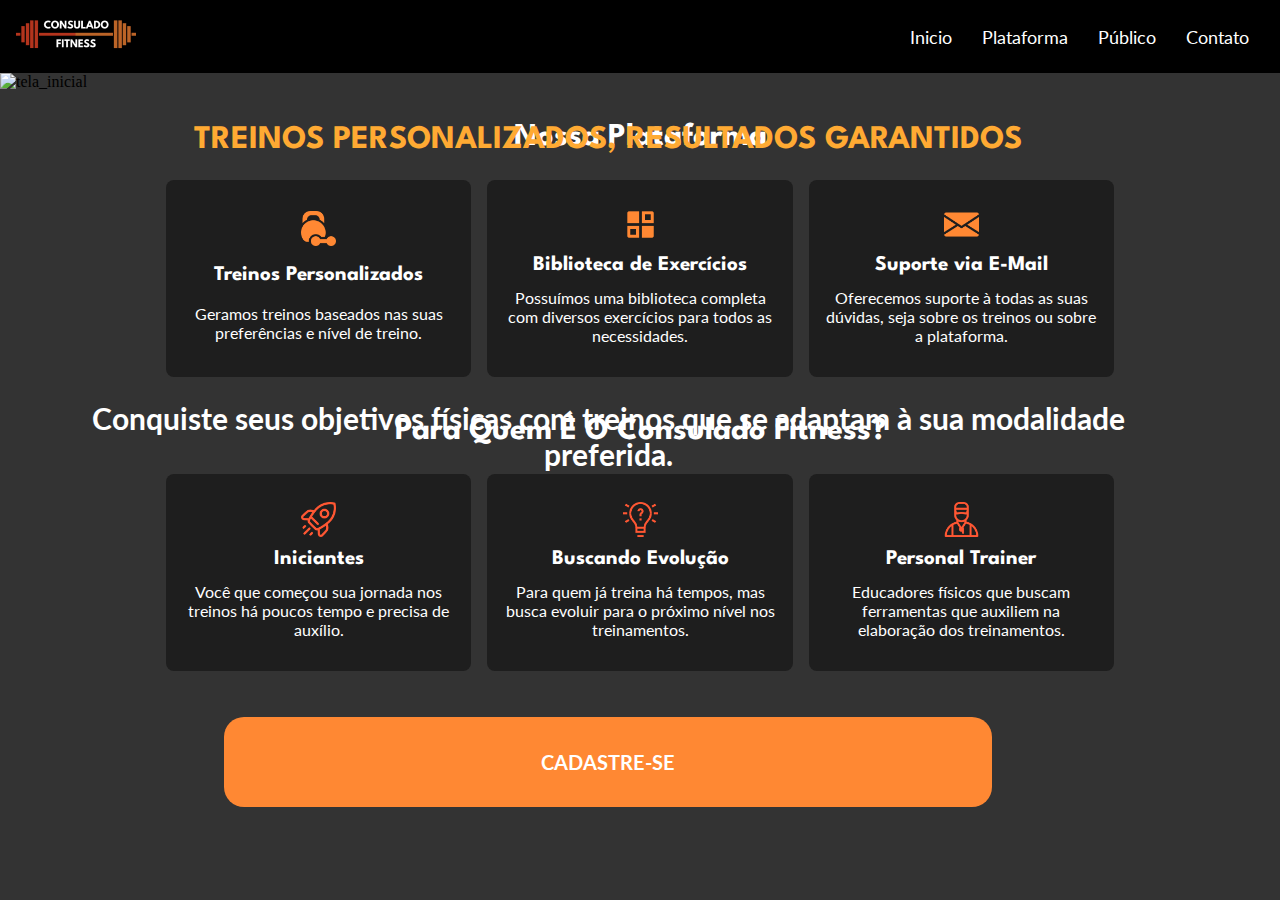
==== index.html @ 06a5705a "Alterações para Deploy" ====
<!DOCTYPE html>
<html lang="pt-br">

<head>
    <meta charset="UTF-8">
    <meta http-equiv="X-UA-Compatible" content="IE=edge">
    <meta name="viewport" content="width=device-width, initial-scale=1.0">
    <link rel="stylesheet" href="css/global.css">
    <link rel="stylesheet" href="css/paginicial.css">
    <title>Document</title>
</head>

<body>

    <!-- menu de navegação  -->
    <nav class="navegacao">

        <div class="logo">

            <img src="imagens/logo-mobile.png" alt="logo-mobile">

        </div>

        <div class="nav_desktop">

            <ul>
                <li class="nav"><a href="#inicio" class="link">Inicio</a></li>
                <li class="nav"><a href="#Plataforma" class="link">Plataforma</a></li>
                <li class="nav"><a href="#Publico" class="link">Público</a></li>
                <li class="nav"><a href="html/contato.html" class="link">Contato</a></li>
            </ul>

        </div>

        <div class="icon_menu">

            <button onclick="menuResponsivo()"><img class="icon_botao" src="imagens/menu02.png" alt="menu"></button>

        </div>
    </nav>

    <div class="mobile">

        <ul>
            <li class="nav"><a href="#inicio" class="link">Inicio</a></li>
            <li class="nav"><a href="#Plataforma" class="link">Plataforma</a></li>
            <li class="nav"><a href="#Publico" class="link">Público</a></li>
            <li class="nav"><a href="html/contato.html" class="link">Contato</a></li>
        </ul>

    </div>

    <script src="js/global.js"></script>

    <!-- fim do menu navegacao  -->

    <a name="#inicio"></a>

    <div class="text_em_cima" id="inicio">
        <h2>TREINOS PERSONALIZADOS, RESULTADOS GARANTIDOS</h2>
        <p>Conquiste seus objetivos físicas com treinos que se adaptam à sua modalidade preferida.</p>

        <button type="submit">CADASTRE-SE</button>
    </div>

    <div class="img_inicial">
        <img src="imagens/img_telaInicial.png" alt="tela_inicial">
    </div>

    <a name="Plataforma"></a>

    <div class="plataforma_area">
        <h1 id="Plataforma">Nossa Plataforma</h1>

        <div class="todas_plataforma">

            <div class="caixa">
                <img src="imagens/plataforma1.png" alt="plataforma1">
                <h3>Treinos Personalizados</h3>
                <p>Geramos treinos baseados nas suas preferências e nível de treino.</p>
            </div>

            <div class="caixa">
                <img src="imagens/plataforma2.png" alt="plataforma2">
                <h3>Biblioteca de Exercícios</h3>
                <p>Possuímos uma biblioteca completa com diversos exercícios para todos as necessidades.</p>
            </div>

            <div class="caixa">
                <img src="imagens/plataforma3.png" alt="plataforma3">
                <h3>Suporte via E-Mail</h3>
                <p>Oferecemos suporte à todas as suas dúvidas, seja sobre os treinos ou sobre a plataforma.</p>
            </div>

        </div>
    </div>

    <a name="Publico"></a>
    <div class="plataforma_area">

        <h1 id="Publico">Para Quem É O Consulado Fitness?</h1>

        <div class="todas_plataforma">

            <div class="caixa">
                <img src="imagens/publi_alvo01.png" alt="publi_alvo01">
                <h3>Iniciantes</h3>
                <p>Você que começou sua jornada nos treinos há poucos tempo e precisa de auxílio.</p>
            </div>

            <div class="caixa">
                <img src="imagens/publi_alvo02.png" alt="publi_alvo02">
                <h3>Buscando Evolução</h3>
                <p>Para quem já treina há tempos, mas busca evoluir para o próximo nível nos treinamentos.</p>
            </div>

            <div class="caixa">
                <img src="imagens/publi_alvo03.png" alt="publi_alvo03">
                <h3>Personal Trainer</h3>
                <p>Educadores físicos que buscam ferramentas que auxiliem na elaboração dos treinamentos.</p>
            </div>

        </div>
    </div>

</body>

</html>
---- css/global.css ----
@import url('https://fonts.googleapis.com/css2?family=Lato&family=League+Spartan:wght@600;700;800&display=swap');
/* font-family: 'Lato', sans-serif;
font-family: 'League Spartan', sans-serif; */

* {
    padding: 0;
    margin: 0;
    border: 0;
}

:root {
    /* tons de cores de fundo do site  */
    --color-fundoblack: #000; /*para o fundo do header/rodapé*/ 
    --color-cinza1: #333; /*fundo do site*/
    --color-fundocinza2: #666;
    --color-fontecinza3: #999;
    --color-fontwhite: #fff;
    
    --color-orange: #FF8833; /*cor do botão*/
}

body {
    background-color: var(--color-cinza1);
}

h1, h2, h3 {
    color: var(--color-fontwhite);
    font-family: 'League Spartan', sans-serif;
}

p, ul, input, label, button, a {
    font-family: 'Lato', sans-serif;
    color: var(--color-fontwhite);
}

.navegacao{
    display: flex;
    justify-content: space-between;
    background-color: var(--color-fundoblack);
    padding: 1rem 1rem;
    font-family: 'League Spartan', sans-serif !important;
}

.logo {
    width: auto;
    height: auto;
}

.nav_desktop {
    display: flex;
    align-items: center;
}

.nav_desktop ul {
    display: flex;
    justify-content: center;
    list-style: none;
}

.nav {
    margin: 0 15px;
}

.link {
    text-decoration: none;
    font-size: 1.15rem;
    color: #fff;
    font-weight: 400;
}

.icon_menu {
    display: none;
}

.mobile {
    display: none;
}

@media screen and (max-width: 600px) {
    .navegacao {
        padding: 1rem;
        align-items: center;
    }

    .nav {
        display: none;
    }

    .icon_menu {
        display: block;
        margin-left: 20px;
    }

    .icon_menu button {
        background-color: transparent;
        border: none;
        cursor: pointer;
    }

    .mobile ul {
        display: flex;
        flex-direction: column;
        text-align: center;
        padding-bottom: 1rem;
        background-color: var(--color-fundoblack);
    }

    .mobile .nav {
        display: block;
        padding-top: 1.2rem;
    }

    .open {
        display: block;
    }

    .icon_botao {
        width: 30px;
    }
}
---- css/paginicial.css ----
.img_inicial img {
    height: 92vh;
    width: 100vw;
    max-width: 100%;
    object-fit: cover;
}

.text_em_cima {
    position: absolute;
    z-index: 1;
    margin: 2rem 1rem;
    display: flex;
    flex-direction: column;
    justify-content: space-between;
    height: 78vh;
    text-align: center;
}

.text_em_cima h2 {
    color: #FFAA33;
    font-size: 33px;
}

.text_em_cima p {
    font-size: 30px;
    font-weight: bold;
    height: auto;
}

.text_em_cima button {
    background-color:var(--color-orange);
    height: 10vh;
    border-radius: 20px;
    font-weight: bold;
    font-size: 20px;
}

.plataforma_area {
    margin: 2rem 1rem;
}

.plataforma_area h1 {
    text-align: center;
}

/* container  */
.todas_plataforma {
    margin: 20px 0;
    display: flex;
    flex-wrap: wrap;
    justify-content: center;
}

/* item  */
.caixa {
    background-color: #1E1E1E;
    border-radius: 8px;
    height: 18vh;
    width: 30vh;
    margin: .5rem ;
    padding: 1.1rem;
    display: flex;
    flex-direction: column;
    align-items: center;
    justify-content: space-around;
    flex-basis: auto;
}

.caixa img {
    width: 35px;
    margin-top: 5px;
}

.caixa h3 {
    font-size: 21px;
    width: 221px;
    text-align: center;
    padding: 3px;
}

.caixa p {
    font-size: 16px;
    text-align: center;
    margin-bottom: 10px;
}

@media screen and (min-width: 600px) {

    .text_em_cima {
        align-items: center;
        margin: 2rem;
        width: 90vw;
    }

    .text_em_cima h2 {
        margin: 20px 65px 0 65px;
    }

    .text_em_cima button {
        width: 60vw;
    }
}
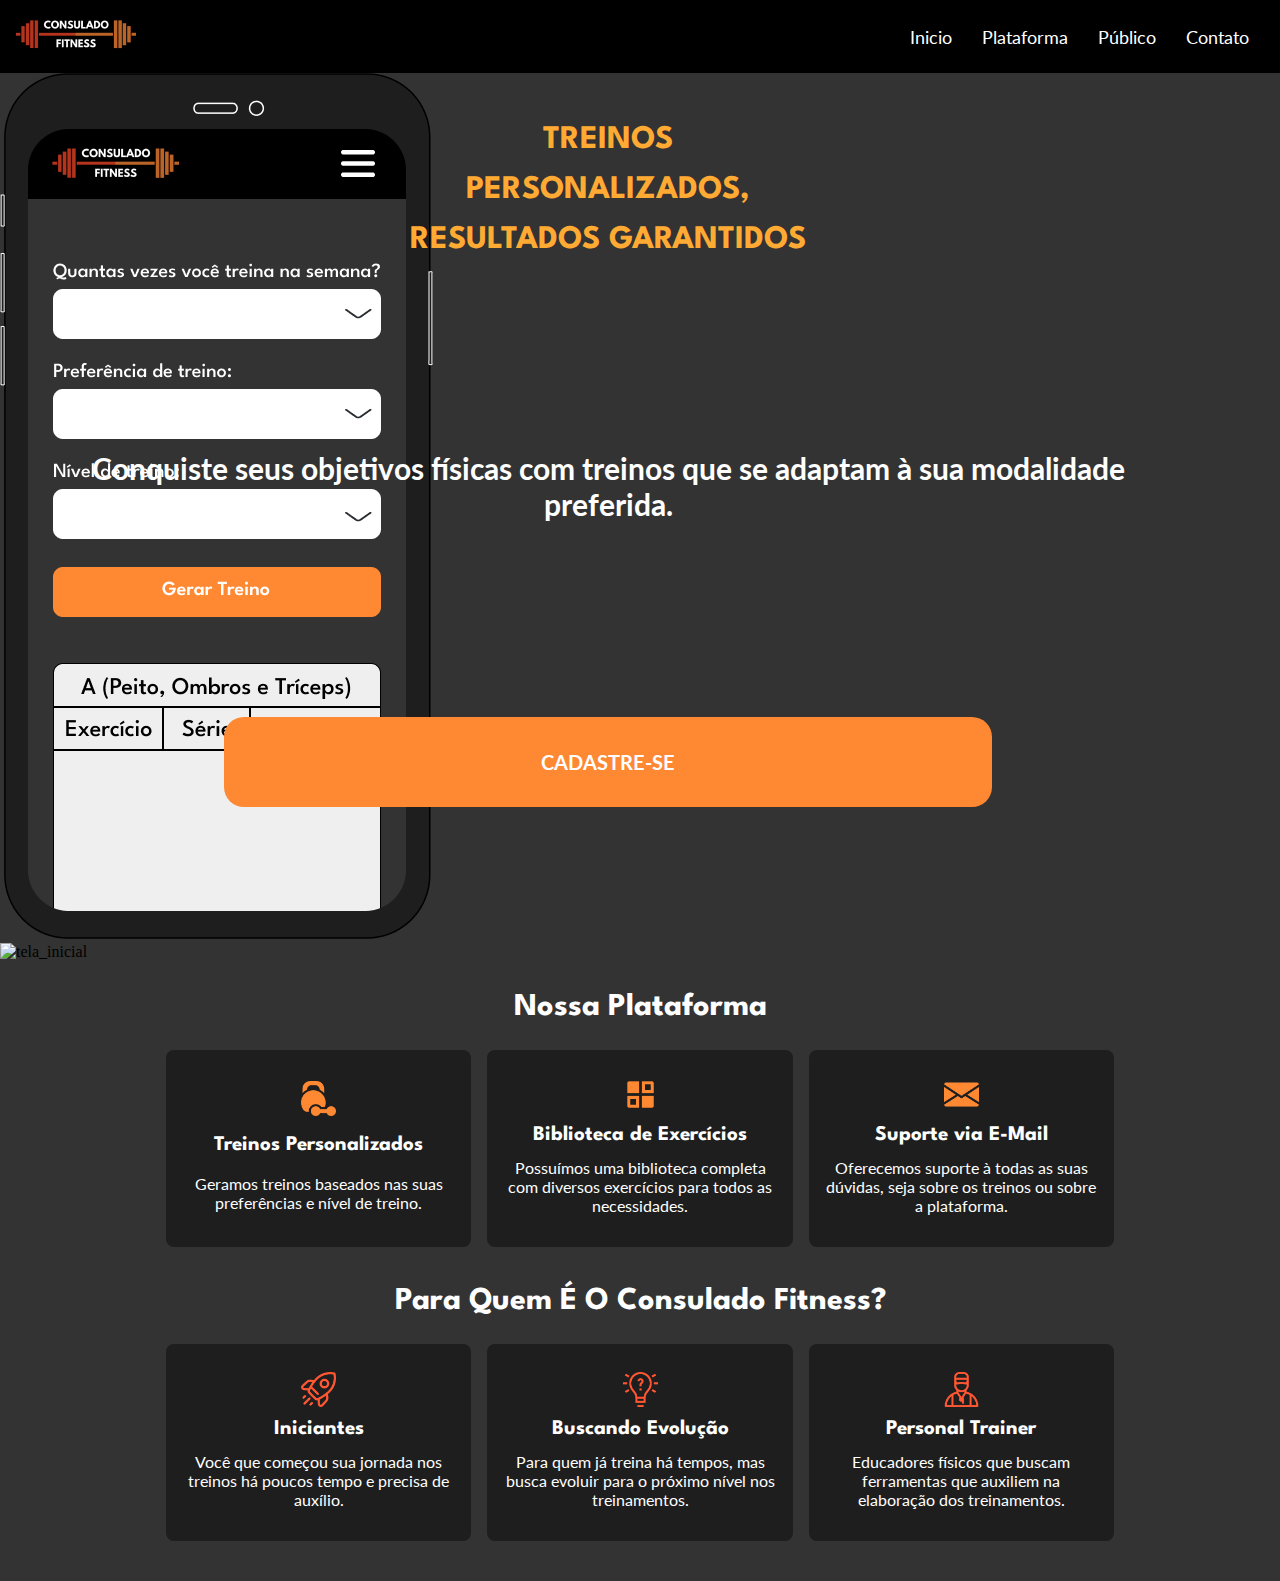
==== commit 9d782c23: "Merge branch 'main' of https://github.com/gabrijesus/Consulado-Fitness" ====
--- a/index.html
+++ b/index.html
@@ -1,6 +1,5 @@
 <!DOCTYPE html>
 <html lang="pt-br">
-
 <head>
     <meta charset="UTF-8">
     <meta http-equiv="X-UA-Compatible" content="IE=edge">
@@ -9,14 +8,13 @@
     <link rel="stylesheet" href="css/paginicial.css">
     <title>Document</title>
 </head>
-
 <body>
-
+    
     <!-- menu de navegação  -->
     <nav class="navegacao">
 
         <div class="logo">
-
+            
             <img src="imagens/logo-mobile.png" alt="logo-mobile">
 
         </div>
@@ -24,10 +22,10 @@
         <div class="nav_desktop">
 
             <ul>
-                <li class="nav"><a href="#inicio" class="link">Inicio</a></li>
-                <li class="nav"><a href="#Plataforma" class="link">Plataforma</a></li>
-                <li class="nav"><a href="#Publico" class="link">Público</a></li>
-                <li class="nav"><a href="html/contato.html" class="link">Contato</a></li>
+                <li class="nav"><a href="inicio"       class="link">Inicio</a></li>
+                <li class="nav"><a href="Plataforma"   class="link">Plataforma</a></li>
+                <li class="nav"><a href="Publico"      class="link">Público</a></li>
+                <li class="nav"><a href="contato.html" class="link">Contato</a></li>
             </ul>
 
         </div>
@@ -42,10 +40,10 @@
     <div class="mobile">
 
         <ul>
-            <li class="nav"><a href="#inicio" class="link">Inicio</a></li>
-            <li class="nav"><a href="#Plataforma" class="link">Plataforma</a></li>
-            <li class="nav"><a href="#Publico" class="link">Público</a></li>
-            <li class="nav"><a href="html/contato.html" class="link">Contato</a></li>
+            <li class="nav"><a href="#inicio"       class="link">Inicio</a></li>
+            <li class="nav"><a href="#Plataforma"   class="link">Plataforma</a></li>
+            <li class="nav"><a href="#Publico"      class="link">Público</a></li>
+            <li class="nav"><a href="contato.html"  class="link">Contato</a></li>
         </ul>
 
     </div>
@@ -55,12 +53,24 @@
     <!-- fim do menu navegacao  -->
 
     <a name="#inicio"></a>
+    
+    <div class="tudo_cima">
+        <div class="text_em_cima">
 
-    <div class="text_em_cima" id="inicio">
-        <h2>TREINOS PERSONALIZADOS, RESULTADOS GARANTIDOS</h2>
-        <p>Conquiste seus objetivos físicas com treinos que se adaptam à sua modalidade preferida.</p>
+            <div class="titulos">
+                <h2>TREINOS</h2>
+                <h2>PERSONALIZADOS,</h2>
+                <h2>RESULTADOS GARANTIDOS</h2>
+            </div>
+    
+            <p>Conquiste seus objetivos físicas com treinos que se adaptam à sua modalidade preferida.</p>
+            
+            <button type="submit">CADASTRE-SE</button>
+        </div>
 
-        <button type="submit">CADASTRE-SE</button>
+        <div class="celular">
+            <img src="imagens/CelularNaTelaInicial_desktop.png" alt="celular">
+        </div>
     </div>
 
     <div class="img_inicial">
@@ -70,7 +80,7 @@
     <a name="Plataforma"></a>
 
     <div class="plataforma_area">
-        <h1 id="Plataforma">Nossa Plataforma</h1>
+        <h1>Nossa Plataforma</h1>
 
         <div class="todas_plataforma">
 
@@ -79,7 +89,7 @@
                 <h3>Treinos Personalizados</h3>
                 <p>Geramos treinos baseados nas suas preferências e nível de treino.</p>
             </div>
-
+            
             <div class="caixa">
                 <img src="imagens/plataforma2.png" alt="plataforma2">
                 <h3>Biblioteca de Exercícios</h3>
@@ -98,7 +108,7 @@
     <a name="Publico"></a>
     <div class="plataforma_area">
 
-        <h1 id="Publico">Para Quem É O Consulado Fitness?</h1>
+        <h1>Para Quem É O Consulado Fitness?</h1>
 
         <div class="todas_plataforma">
 
@@ -107,7 +117,7 @@
                 <h3>Iniciantes</h3>
                 <p>Você que começou sua jornada nos treinos há poucos tempo e precisa de auxílio.</p>
             </div>
-
+            
             <div class="caixa">
                 <img src="imagens/publi_alvo02.png" alt="publi_alvo02">
                 <h3>Buscando Evolução</h3>
@@ -122,7 +132,5 @@
 
         </div>
     </div>
-
 </body>
-
 </html>--- a/css/global.css
+++ b/css/global.css
@@ -1,4 +1,4 @@
-@import url('https://fonts.googleapis.com/css2?family=Lato&family=League+Spartan:wght@600;700;800&display=swap');
+@import url('https://fonts.googleapis.com/css2?family=Lato:wght@300;400;700&family=League+Spartan:wght@600;700;800&family=Poppins:wght@400;500&display=swap');
 /* font-family: 'Lato', sans-serif;
 font-family: 'League Spartan', sans-serif; */
 
@@ -14,6 +14,7 @@
     --color-cinza1: #333; /*fundo do site*/
     --color-fundocinza2: #666;
     --color-fontecinza3: #999;
+    --color-fundocinza4: #EFEFEF;
     --color-fontwhite: #fff;
     
     --color-orange: #FF8833; /*cor do botão*/
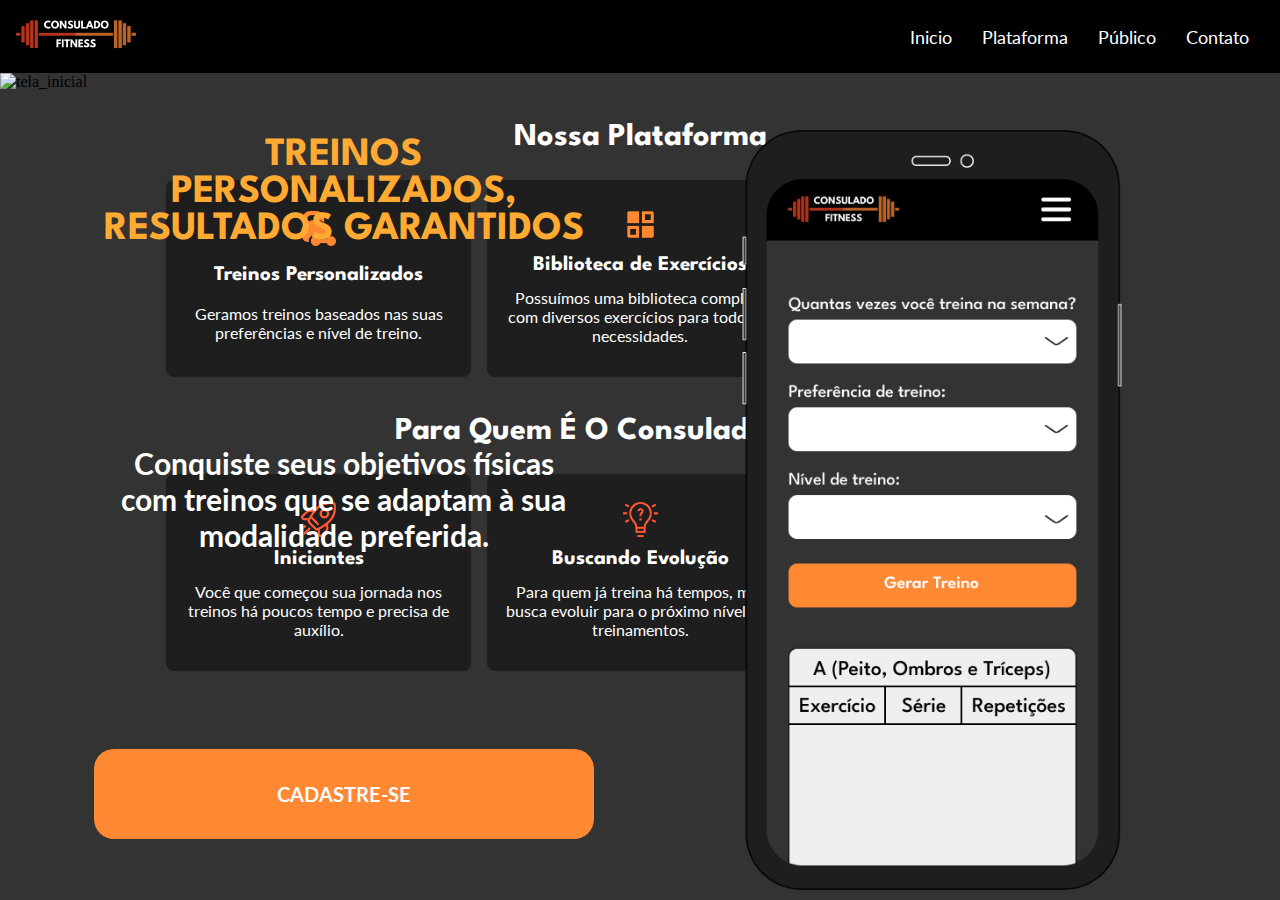
==== commit 2d67f3a9: "Atualização idioma" ====
--- a/index.html
+++ b/index.html
@@ -1,20 +1,23 @@
 <!DOCTYPE html>
-<html lang="pt-br">
+<html lang="pt-BR">
+
 <head>
     <meta charset="UTF-8">
     <meta http-equiv="X-UA-Compatible" content="IE=edge">
     <meta name="viewport" content="width=device-width, initial-scale=1.0">
     <link rel="stylesheet" href="css/global.css">
     <link rel="stylesheet" href="css/paginicial.css">
-    <title>Document</title>
+    <link rel="shortcut icon" href="../Consolado-Fitness/imagens/favicon.ico" type="image/x-icon">
+    <title>Home | Consulado Fitness</title>
 </head>
+
 <body>
-    
+
     <!-- menu de navegação  -->
     <nav class="navegacao">
 
         <div class="logo">
-            
+
             <img src="imagens/logo-mobile.png" alt="logo-mobile">
 
         </div>
@@ -22,9 +25,9 @@
         <div class="nav_desktop">
 
             <ul>
-                <li class="nav"><a href="inicio"       class="link">Inicio</a></li>
-                <li class="nav"><a href="Plataforma"   class="link">Plataforma</a></li>
-                <li class="nav"><a href="Publico"      class="link">Público</a></li>
+                <li class="nav"><a href="inicio" class="link">Inicio</a></li>
+                <li class="nav"><a href="Plataforma" class="link">Plataforma</a></li>
+                <li class="nav"><a href="Publico" class="link">Público</a></li>
                 <li class="nav"><a href="contato.html" class="link">Contato</a></li>
             </ul>
 
@@ -40,20 +43,18 @@
     <div class="mobile">
 
         <ul>
-            <li class="nav"><a href="#inicio"       class="link">Inicio</a></li>
-            <li class="nav"><a href="#Plataforma"   class="link">Plataforma</a></li>
-            <li class="nav"><a href="#Publico"      class="link">Público</a></li>
-            <li class="nav"><a href="contato.html"  class="link">Contato</a></li>
+            <li class="nav"><a href="#inicio" class="link">Inicio</a></li>
+            <li class="nav"><a href="#Plataforma" class="link">Plataforma</a></li>
+            <li class="nav"><a href="#Publico" class="link">Público</a></li>
+            <li class="nav"><a href="contato.html" class="link">Contato</a></li>
         </ul>
 
     </div>
 
-    <script src="js/global.js"></script>
-
     <!-- fim do menu navegacao  -->
 
     <a name="#inicio"></a>
-    
+
     <div class="tudo_cima">
         <div class="text_em_cima">
 
@@ -62,9 +63,9 @@
                 <h2>PERSONALIZADOS,</h2>
                 <h2>RESULTADOS GARANTIDOS</h2>
             </div>
-    
+
             <p>Conquiste seus objetivos físicas com treinos que se adaptam à sua modalidade preferida.</p>
-            
+
             <button type="submit">CADASTRE-SE</button>
         </div>
 
@@ -89,7 +90,7 @@
                 <h3>Treinos Personalizados</h3>
                 <p>Geramos treinos baseados nas suas preferências e nível de treino.</p>
             </div>
-            
+
             <div class="caixa">
                 <img src="imagens/plataforma2.png" alt="plataforma2">
                 <h3>Biblioteca de Exercícios</h3>
@@ -117,7 +118,7 @@
                 <h3>Iniciantes</h3>
                 <p>Você que começou sua jornada nos treinos há poucos tempo e precisa de auxílio.</p>
             </div>
-            
+
             <div class="caixa">
                 <img src="imagens/publi_alvo02.png" alt="publi_alvo02">
                 <h3>Buscando Evolução</h3>
@@ -132,5 +133,7 @@
 
         </div>
     </div>
+    <script src="js/global.js"></script>
 </body>
+
 </html>--- a/css/paginicial.css
+++ b/css/paginicial.css
@@ -5,31 +5,46 @@
     object-fit: cover;
 }
 
-.text_em_cima {
+.tudo_cima {
     position: absolute;
     z-index: 1;
-    margin: 2rem 1rem;
+}
+
+.text_em_cima {
+    margin: 2rem auto;
     display: flex;
     flex-direction: column;
     justify-content: space-between;
+    align-items: center;
     height: 78vh;
     text-align: center;
+    width: 100%;
+    max-width: 100%;
 }
 
-.text_em_cima h2 {
+.text_em_cima .titulos {
+    display: flex;
+    flex-direction: column;
+    align-items: center;
+}
+
+.text_em_cima .titulos h2{
     color: #FFAA33;
-    font-size: 33px;
+    font-size: 30px;
 }
 
 .text_em_cima p {
-    font-size: 30px;
+    font-size: 27px;
     font-weight: bold;
     height: auto;
+    margin: 0 20px;
 }
 
 .text_em_cima button {
     background-color:var(--color-orange);
     height: 10vh;
+    width: 100%;
+    max-width: 90vw;
     border-radius: 20px;
     font-weight: bold;
     font-size: 20px;
@@ -43,7 +58,6 @@
     text-align: center;
 }
 
-/* container  */
 .todas_plataforma {
     margin: 20px 0;
     display: flex;
@@ -51,7 +65,6 @@
     justify-content: center;
 }
 
-/* item  */
 .caixa {
     background-color: #1E1E1E;
     border-radius: 8px;
@@ -84,19 +97,44 @@
     margin-bottom: 10px;
 }
 
+.celular img {
+    display:none;
+}
+
+
 @media screen and (min-width: 600px) {
 
     .text_em_cima {
-        align-items: center;
+        margin: 2rem 0;
+        max-width: 1000px;
+    }
+    .text_em_cima .titulos h2{
+        font-size: 40px;
+    }
+    
+    .text_em_cima p {
+        font-size: 30px;
+    }
+}
+
+@media screen and (min-width: 1000px) {
+
+    .tudo_cima {
+        display: flex;
         margin: 2rem;
         width: 90vw;
+        justify-content: space-around;
+        
     }
 
-    .text_em_cima h2 {
-        margin: 20px 65px 0 65px;
+    .text_em_cima {
+        max-width: 500px;
     }
 
-    .text_em_cima button {
-        width: 60vw;
+    .celular img {
+        display: block;
+        width: 380px;
+        margin-left: 2vw;
+        margin-top: 25px;
     }
 }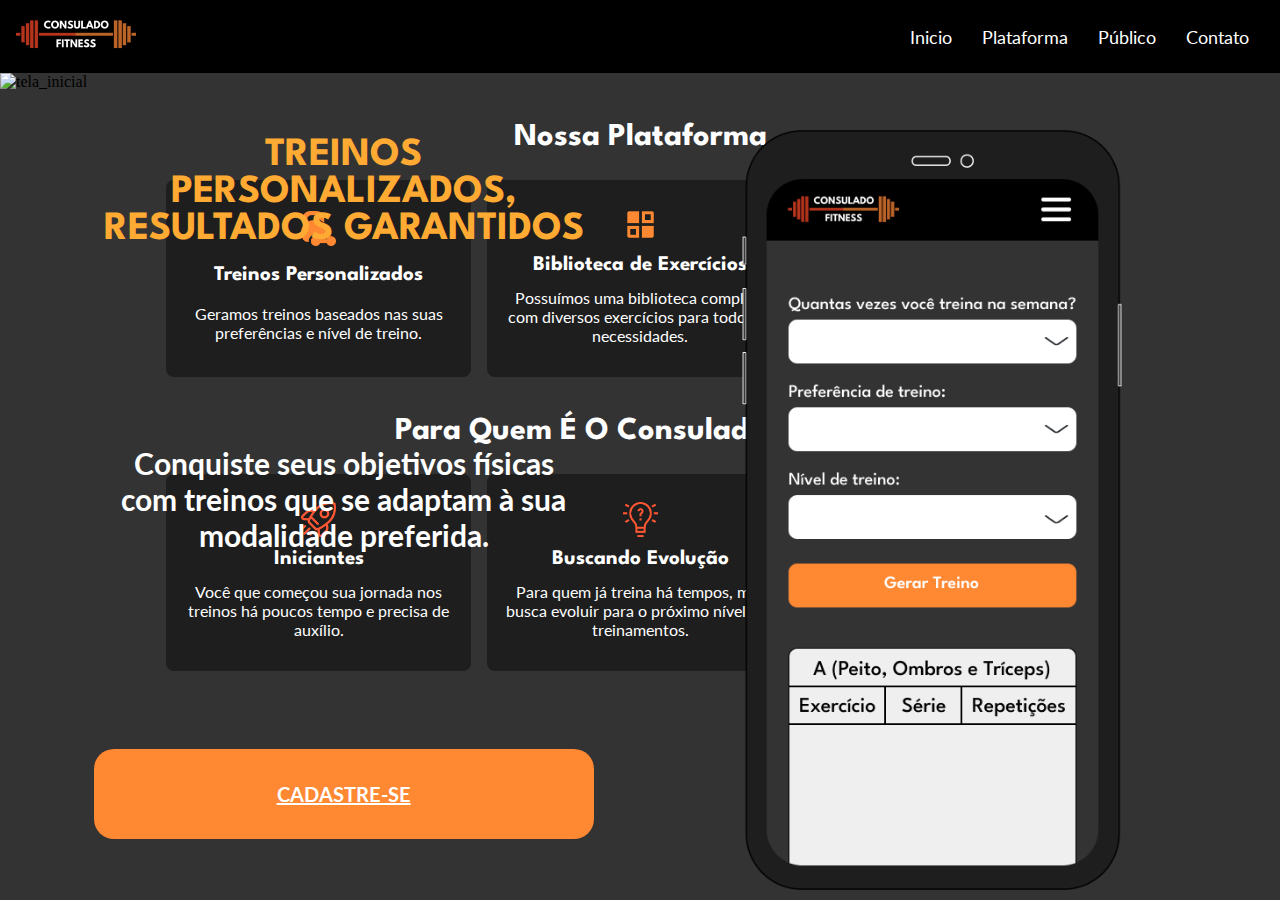
==== commit c599e181: "Funcionamento do botão de cadastro" ====
--- a/index.html
+++ b/index.html
@@ -66,7 +66,7 @@
 
             <p>Conquiste seus objetivos físicas com treinos que se adaptam à sua modalidade preferida.</p>
 
-            <button type="submit">CADASTRE-SE</button>
+            <a href="html/cadastro.html" class="submit_btn">CADASTRE-SE</a>
         </div>
 
         <div class="celular">
--- a/css/paginicial.css
+++ b/css/paginicial.css
@@ -40,7 +40,7 @@
     margin: 0 20px;
 }
 
-.text_em_cima button {
+.submit_btn {
     background-color:var(--color-orange);
     height: 10vh;
     width: 100%;
@@ -48,6 +48,9 @@
     border-radius: 20px;
     font-weight: bold;
     font-size: 20px;
+    display: flex;
+    align-items: center;
+    justify-content: center;
 }
 
 .plataforma_area {
